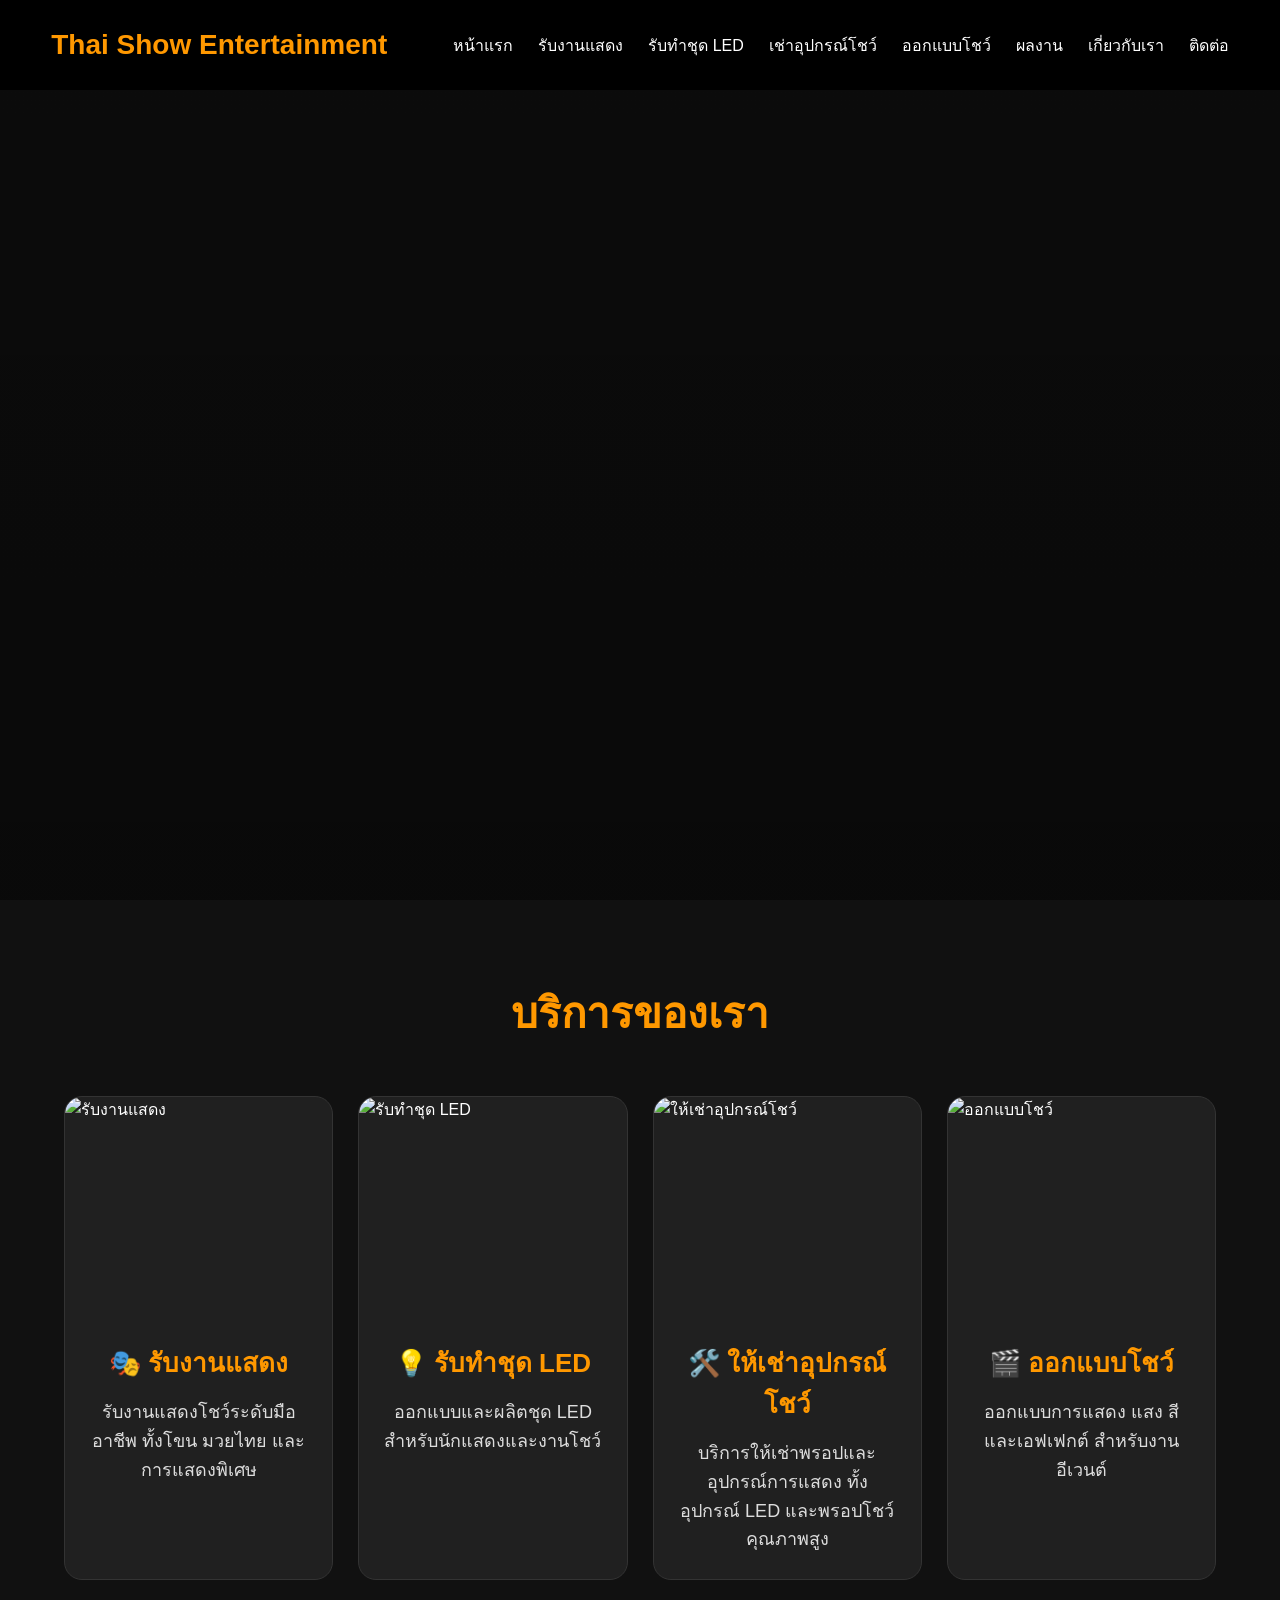
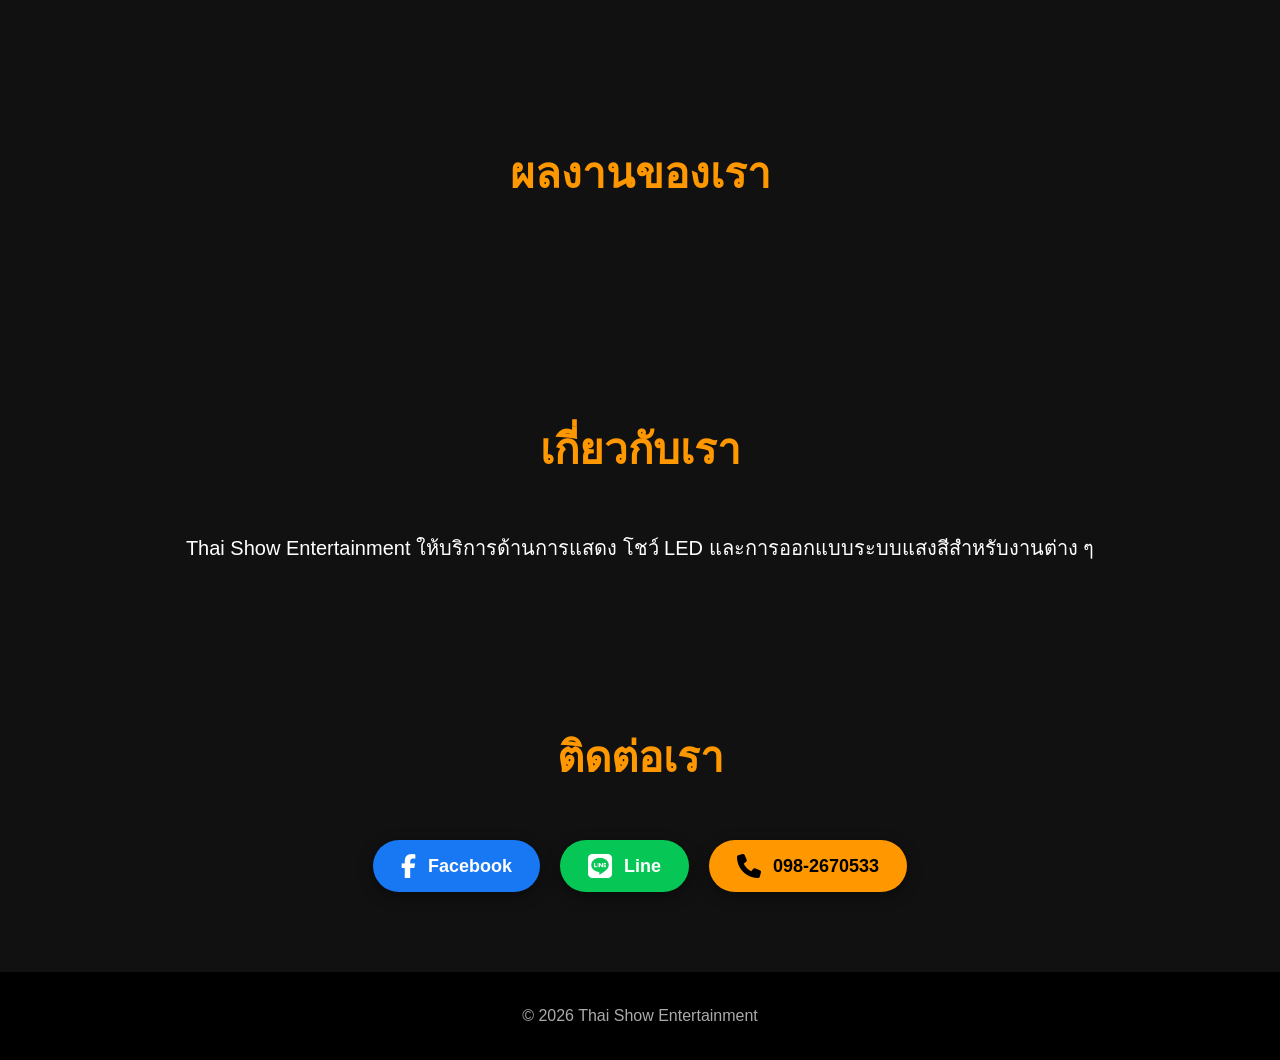
==== index.html @ 6fae4e88 "Add files via upload" ====
<!DOCTYPE html>
<html lang="th">
<head>
<meta charset="UTF-8">
<meta name="viewport" content="width=device-width, initial-scale=1.0">

<title>Thai Show Entertainment</title>

<!-- Font Awesome ไอคอน Facebook, Line, Phone -->
<link rel="stylesheet" href="https://cdnjs.cloudflare.com/ajax/libs/font-awesome/6.4.0/css/all.min.css">

<style>

* {
    margin: 0;
    padding: 0;
    box-sizing: border-box;
}

html {
    scroll-behavior: smooth;
}

body {
    font-family: Arial, sans-serif;
    background: #111;
    color: white;
}

/* =========================
   NAVBAR
========================= */

nav {
    height: 90px;
    background: #000;
    display: flex;
    align-items: center;
    justify-content: space-between;
    padding: 0 4%;
    position: relative;
    z-index: 10;
}

.logo {
    color: #ff9800;
    font-size: 28px;
    font-weight: bold;
    white-space: nowrap;
}

nav ul {
    display: flex;
    gap: 25px;
    list-style: none;
}

nav a {
    color: white;
    text-decoration: none;
    font-size: 16px;
    transition: 0.3s;
    white-space: nowrap;
}

nav a:hover {
    color: #ff9800;
}

/* =========================
   HERO
========================= */

.hero {
    height: calc(100vh - 90px);
    background-image:
        linear-gradient(
            rgba(0,0,0,0.35),
            rgba(0,0,0,0.45)
        ),
        url("images/background.jpg");
    background-size: cover;
    background-position: center top;
    display: flex;
    align-items: center;
    justify-content: center;
    position: relative;
}

/* =========================
   SERVICES
========================= */

.services {
    background: #111;
    padding: 80px 5%;
}

.section-title {
    text-align: center;
    color: #ff9800;
    font-size: 42px;
    margin-bottom: 50px;
}

.service-container {
    display: grid;
    grid-template-columns: repeat(4, 1fr);
    gap: 25px;
    max-width: 1400px;
    margin: auto;
}

.service-card-link {
    text-decoration: none;
    color: inherit;
    display: block;
}

.service-card {
    background: #202020;
    border-radius: 18px;
    overflow: hidden;
    border: 1px solid #333;
    transition: 0.3s;
    height: 100%;
}

.service-card:hover {
    transform: translateY(-10px);
    border-color: #ff9800;
    box-shadow: 0 10px 30px rgba(255,152,0,0.25);
}

.service-card img {
    width: 100%;
    height: 220px;
    object-fit: cover;
    display: block;
}

.service-content {
    padding: 25px;
    text-align: center;
}

.service-content h3 {
    color: #ff9800;
    font-size: 26px;
    margin-bottom: 15px;
}

.service-content p {
    font-size: 18px;
    line-height: 1.6;
    color: #ddd;
}

/* =========================
   CONTACT BUTTONS
========================= */

.contact-container {
    display: flex;
    justify-content: center;
    gap: 20px;
    flex-wrap: wrap;
    margin-top: 30px;
}

.btn-social {
    display: inline-flex;
    align-items: center;
    gap: 12px;
    padding: 14px 28px;
    border-radius: 50px;
    font-size: 18px;
    font-weight: bold;
    text-decoration: none;
    color: white;
    transition: all 0.3s ease;
    box-shadow: 0 4px 15px rgba(0,0,0,0.4);
}

.btn-social i {
    font-size: 24px;
}

.btn-facebook {
    background: #1877F2;
}

.btn-facebook:hover {
    background: #1464d2;
    transform: translateY(-4px);
    box-shadow: 0 8px 25px rgba(24, 119, 242, 0.4);
}

.btn-line {
    background: #06C755;
}

.btn-line:hover {
    background: #05a847;
    transform: translateY(-4px);
    box-shadow: 0 8px 25px rgba(6, 199, 85, 0.4);
}

.btn-phone {
    background: #ff9800;
    color: #000;
}

.btn-phone:hover {
    background: #e68a00;
    color: #fff;
    transform: translateY(-4px);
    box-shadow: 0 8px 25px rgba(255, 152, 0, 0.4);
}

/* =========================
   FOOTER
========================= */

footer {
    background: #000;
    text-align: center;
    padding: 35px;
    color: #aaa;
}

/* =========================
   MOBILE
========================= */

@media (max-width: 900px) {
    nav {
        height: auto;
        padding: 15px 20px;
        flex-direction: column;
        gap: 15px;
    }

    .logo {
        font-size: 24px;
    }

    nav ul {
        gap: 15px;
        flex-wrap: wrap;
        justify-content: center;
    }

    nav a {
        font-size: 15px;
    }

    .hero {
        height: 70vh;
        background-position: center;
    }

    .service-container {
        grid-template-columns: repeat(2, 1fr);
    }
}

@media (max-width: 600px) {
    .service-container {
        grid-template-columns: 1fr;
    }

    .hero {
        height: 60vh;
    }

    .contact-container {
        flex-direction: column;
        align-items: stretch;
        padding: 0 20px;
    }

    .btn-social {
        justify-content: center;
    }
}

</style>
</head>

<body>

<!-- =========================
     MENU
========================= -->

<nav>

    <div class="logo">
        Thai Show Entertainment
    </div>

    <ul>
        <li><a href="index.html#home">หน้าแรก</a></li>
        <li><a href="service-show.html">รับงานแสดง</a></li>
        <li><a href="service-led.html">รับทำชุด LED</a></li>
        <li><a href="service-props.html">เช่าอุปกรณ์โชว์</a></li>
        <li><a href="service-custom.html">ออกแบบโชว์</a></li>
        <li><a href="index.html#works">ผลงาน</a></li>
        <li><a href="index.html#about">เกี่ยวกับเรา</a></li>
        <li><a href="index.html#contact">ติดต่อ</a></li>
    </ul>

</nav>


<!-- =========================
     หน้าแรก
========================= -->

<section class="hero" id="home">

</section>


<!-- =========================
     บริการ
========================= -->

<section class="services" id="services">

    <h2 class="section-title">
        บริการของเรา
    </h2>

    <div class="service-container">

        <!-- การ์ด 1: รับงานแสดง -->
        <a href="service-show.html" class="service-card-link">
            <div class="service-card">
                <img src="images/show.jpg" alt="รับงานแสดง">
                <div class="service-content">
                    <h3>🎭 รับงานแสดง</h3>
                    <p>
                        รับงานแสดงโชว์ระดับมืออาชีพ
                        ทั้งโขน มวยไทย และการแสดงพิเศษ
                    </p>
                </div>
            </div>
        </a>

        <!-- การ์ด 2: รับทำชุด LED -->
        <a href="service-led.html" class="service-card-link">
            <div class="service-card">
                <img src="images/led.jpg" alt="รับทำชุด LED">
                <div class="service-content">
                    <h3>💡 รับทำชุด LED</h3>
                    <p>
                        ออกแบบและผลิตชุด LED
                        สำหรับนักแสดงและงานโชว์
                    </p>
                </div>
            </div>
        </a>

        <!-- การ์ด 3: ให้เช่าอุปกรณ์โชว์ -->
        <a href="service-props.html" class="service-card-link">
            <div class="service-card">
                <img src="images/props.jpg" alt="ให้เช่าอุปกรณ์โชว์">
                <div class="service-content">
                    <h3>🛠️ ให้เช่าอุปกรณ์โชว์</h3>
                    <p>
                        บริการให้เช่าพรอปและอุปกรณ์การแสดง
                        ทั้งอุปกรณ์ LED และพรอปโชว์คุณภาพสูง
                    </p>
                </div>
            </div>
        </a>

        <!-- การ์ด 4: ออกแบบโชว์ -->
        <a href="service-custom.html" class="service-card-link">
            <div class="service-card">
                <img src="images/design.jpg" alt="ออกแบบโชว์">
                <div class="service-content">
                    <h3>🎬 ออกแบบโชว์</h3>
                    <p>
                        ออกแบบการแสดง
                        แสง สี และเอฟเฟกต์
                        สำหรับงานอีเวนต์
                    </p>
                </div>
            </div>
        </a>

    </div>

</section>


<!-- =========================
     ผลงาน
========================= -->

<section class="services" id="works">

    <h2 class="section-title">
        ผลงานของเรา
    </h2>

</section>


<!-- =========================
     เกี่ยวกับเรา
========================= -->

<section class="services" id="about">

    <h2 class="section-title">
        เกี่ยวกับเรา
    </h2>

    <p style="text-align:center; font-size:20px;">
        Thai Show Entertainment
        ให้บริการด้านการแสดง โชว์ LED
        และการออกแบบระบบแสงสีสำหรับงานต่าง ๆ
    </p>

</section>


<!-- =========================
     ติดต่อ
========================= -->

<section class="services" id="contact">

    <h2 class="section-title">
        ติดต่อเรา
    </h2>

    <div class="contact-container">

        <!-- ปุ่ม Facebook -->
        <a href="https://www.facebook.com/your-page-name" target="_blank" class="btn-social btn-facebook">
            <i class="fa-brands fa-facebook-f"></i>
            <span>Facebook</span>
        </a>

        <!-- ปุ่ม Line -->
        <a href="https://line.me/ti/p/~your-line-id" target="_blank" class="btn-social btn-line">
            <i class="fa-brands fa-line"></i>
            <span>Line</span>
        </a>

        <!-- ปุ่ม โทรศัพท์ -->
        <a href="tel:0982670533" class="btn-social btn-phone">
            <i class="fa-solid fa-phone"></i>
            <span>098-2670533</span>
        </a>

    </div>

</section>


<footer>

    © 2026 Thai Show Entertainment

</footer>

</body>
</html>
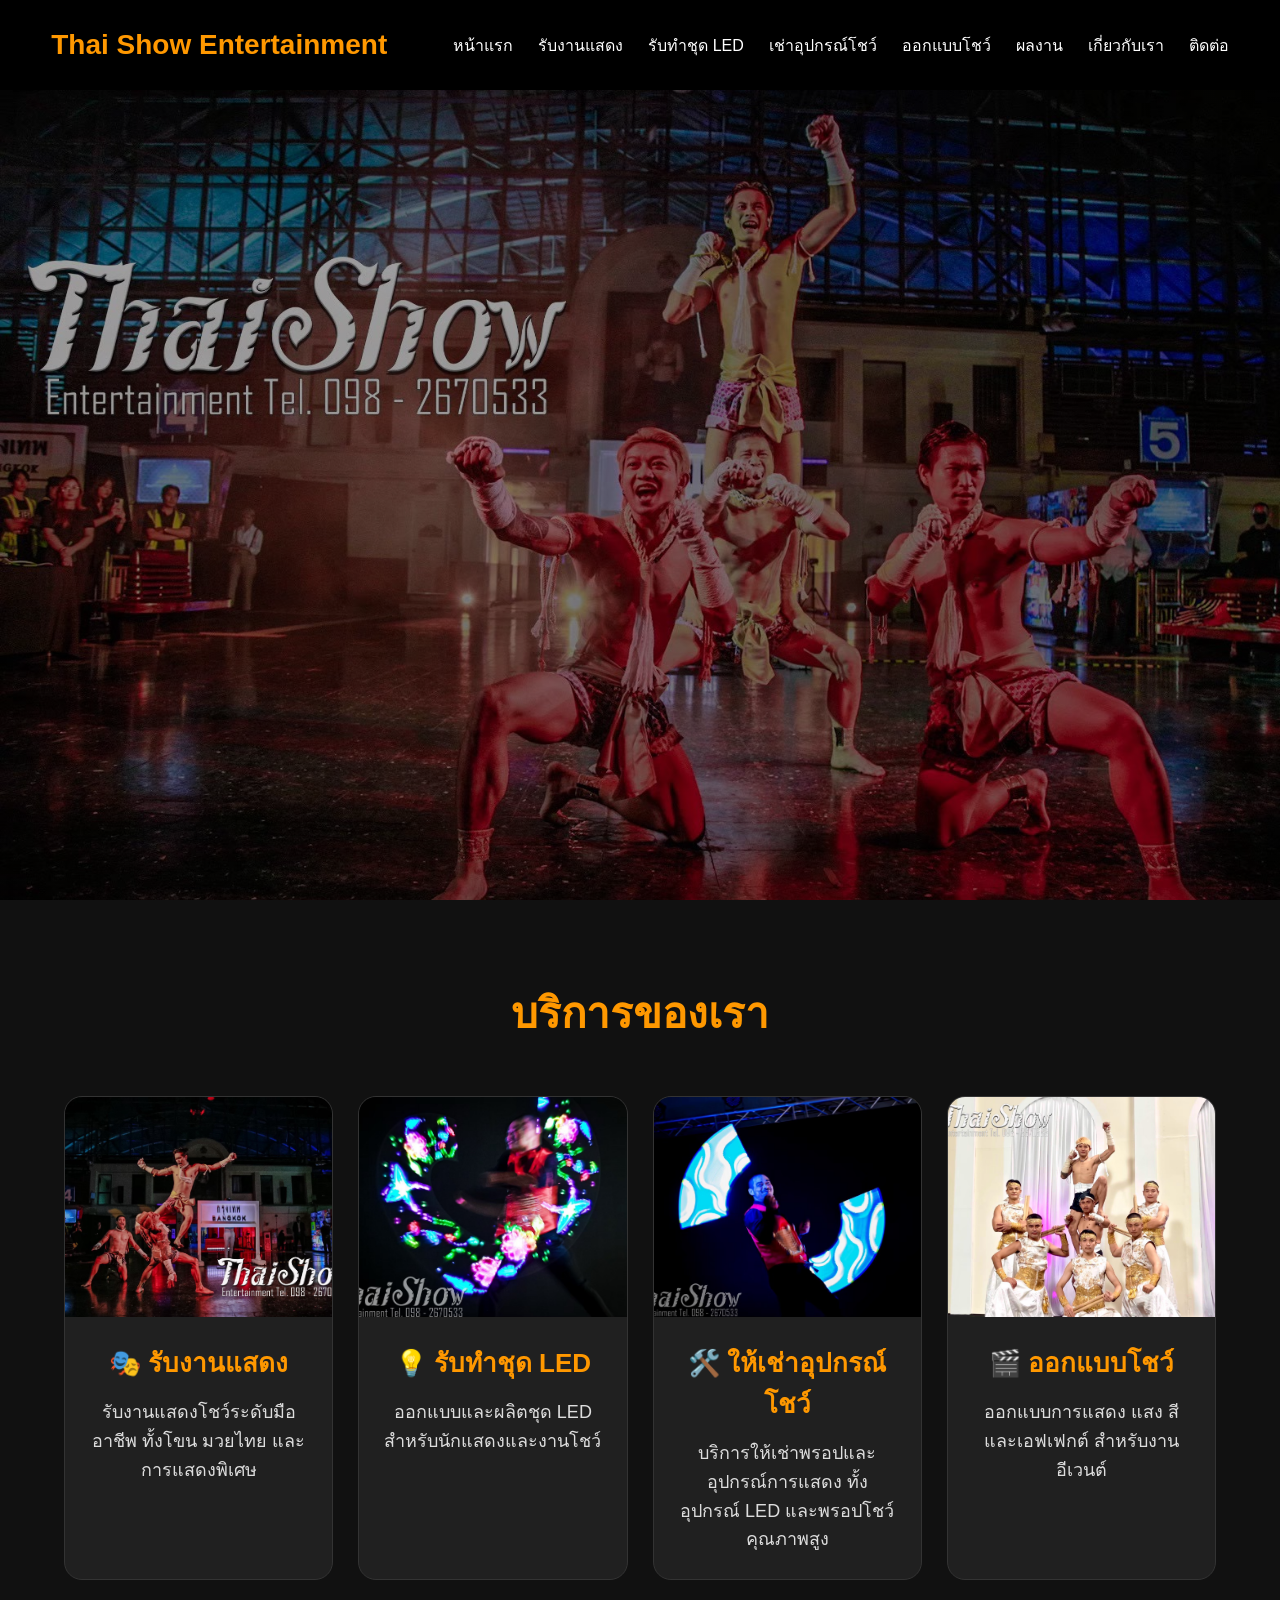
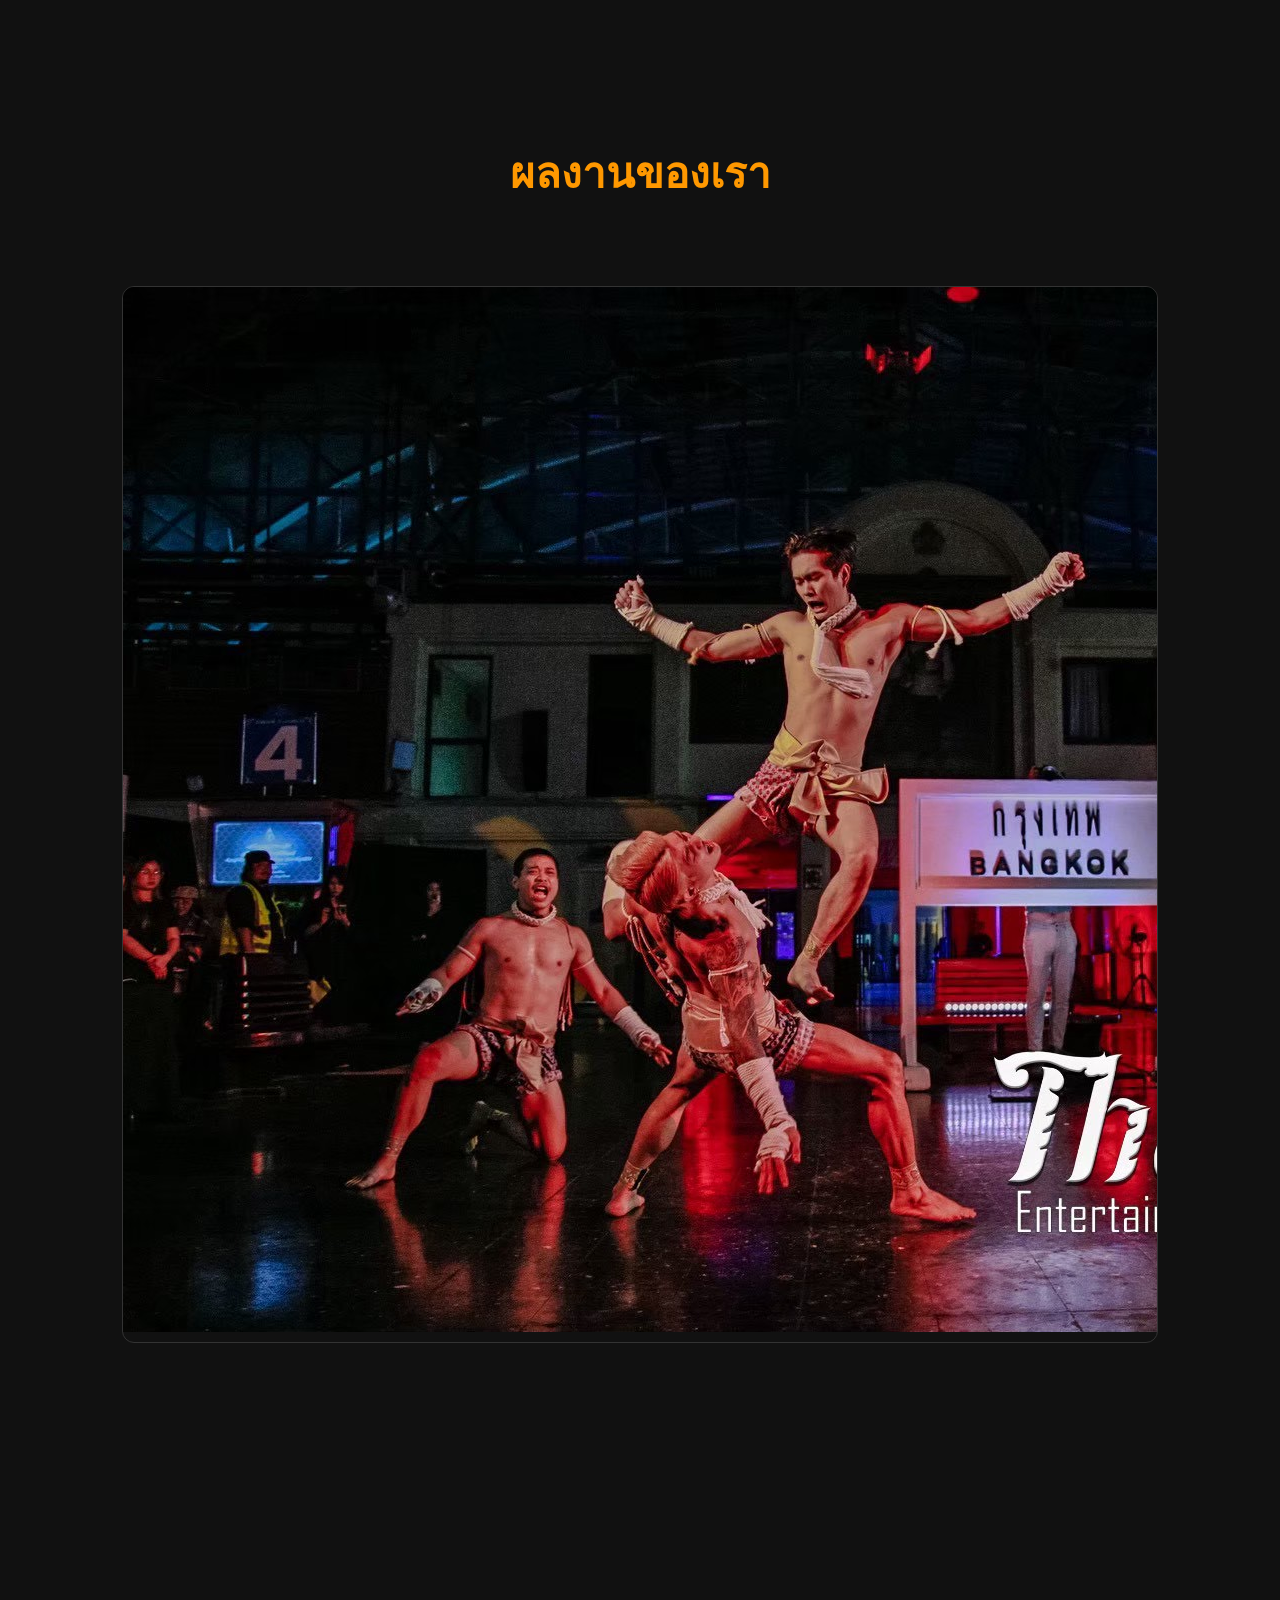
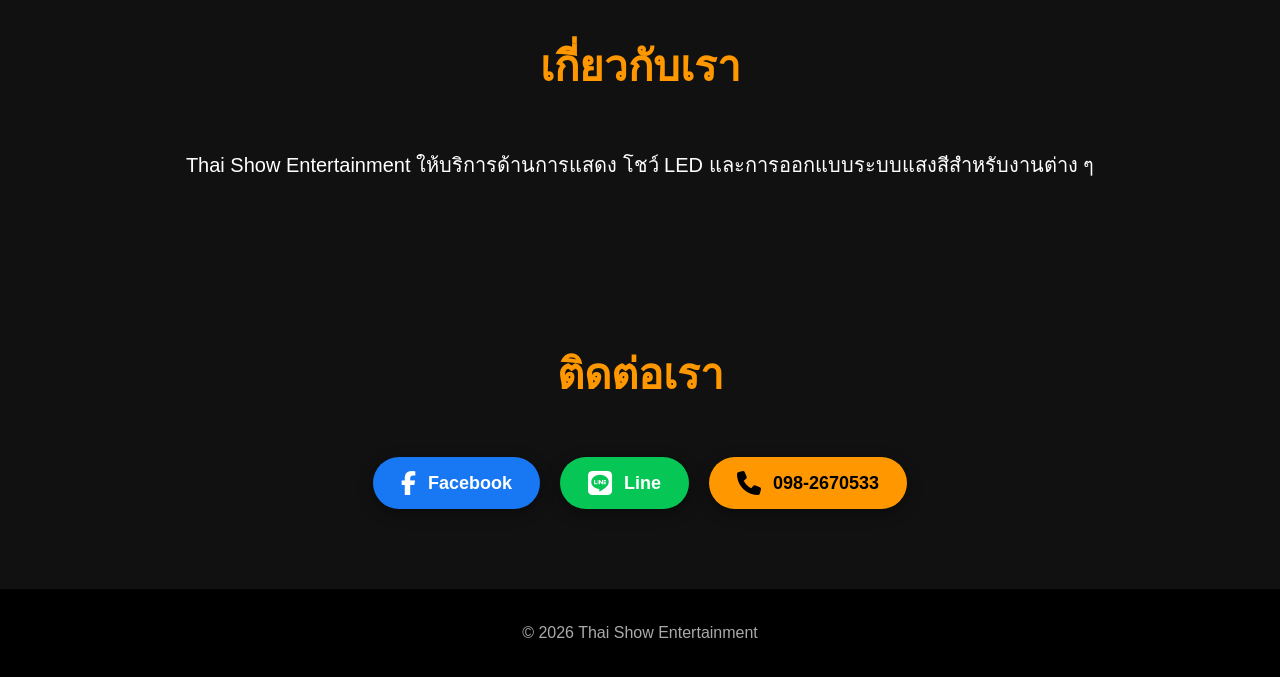
==== commit 2d17bd49: "Update index.html" ====
--- a/index.html
+++ b/index.html
@@ -284,7 +284,40 @@
         justify-content: center;
     }
 }
-
+/* =========================
+   WORKS GALLERY GRID
+========================= */
+.works-grid {
+    display: grid;
+    /* จัดคอลัมน์อัตโนมัติ: จอใหญ่แสดงหลายรูป จอเล็กจะหดเหลือรูปเดียว */
+    grid-template-columns: repeat(auto-fit, minmax(300px, 1fr));
+    gap: 20px;
+    max-width: 1200px;
+    margin: 0 auto;
+}
+
+.work-item {
+    border-radius: 12px;
+    overflow: hidden;
+    border: 1px solid #333;
+    transition: all 0.3s ease;
+}
+
+.work-item:hover {
+    border-color: #ff9800;
+    transform: scale(1.03);
+    box-shadow: 0 8px 25px rgba(255, 152, 0, 0.3);
+}
+
+.work-item img {
+   .work-item img {
+    width: 100%;
+    height: 300px; /* ผมปรับความสูงเพิ่มให้นิดนึง ภาพจะได้ดูไม่อึดอัดครับ */
+    object-fit: cover; /* ตัดส่วนเกินออกให้พอดีกล่อง */
+    object-position: top; /* 👈 บังคับให้โฟกัสจากส่วนบนสุดของภาพ ป้องกันหัวขาด! */
+    display: block;
+}
+}
 </style>
 </head>
 
@@ -405,6 +438,19 @@
 
     <h2 class="section-title">
         ผลงานของเรา
+        <!-- =========================
+     ผลงาน
+========================= -->
+<section class="services" id="works">
+
+
+    <!-- แกลเลอรีผลงาน -->
+    <div class="works-grid">
+        <div class="work-item">
+            <img src="images/work-1.jpg" alt="ผลงานที่ 1" onerror="this.src='images/show.jpg'">
+        </div>
+    
+</section>
     </h2>
 
 </section>
@@ -471,4 +517,4 @@
 </footer>
 
 </body>
-</html>+</html>
